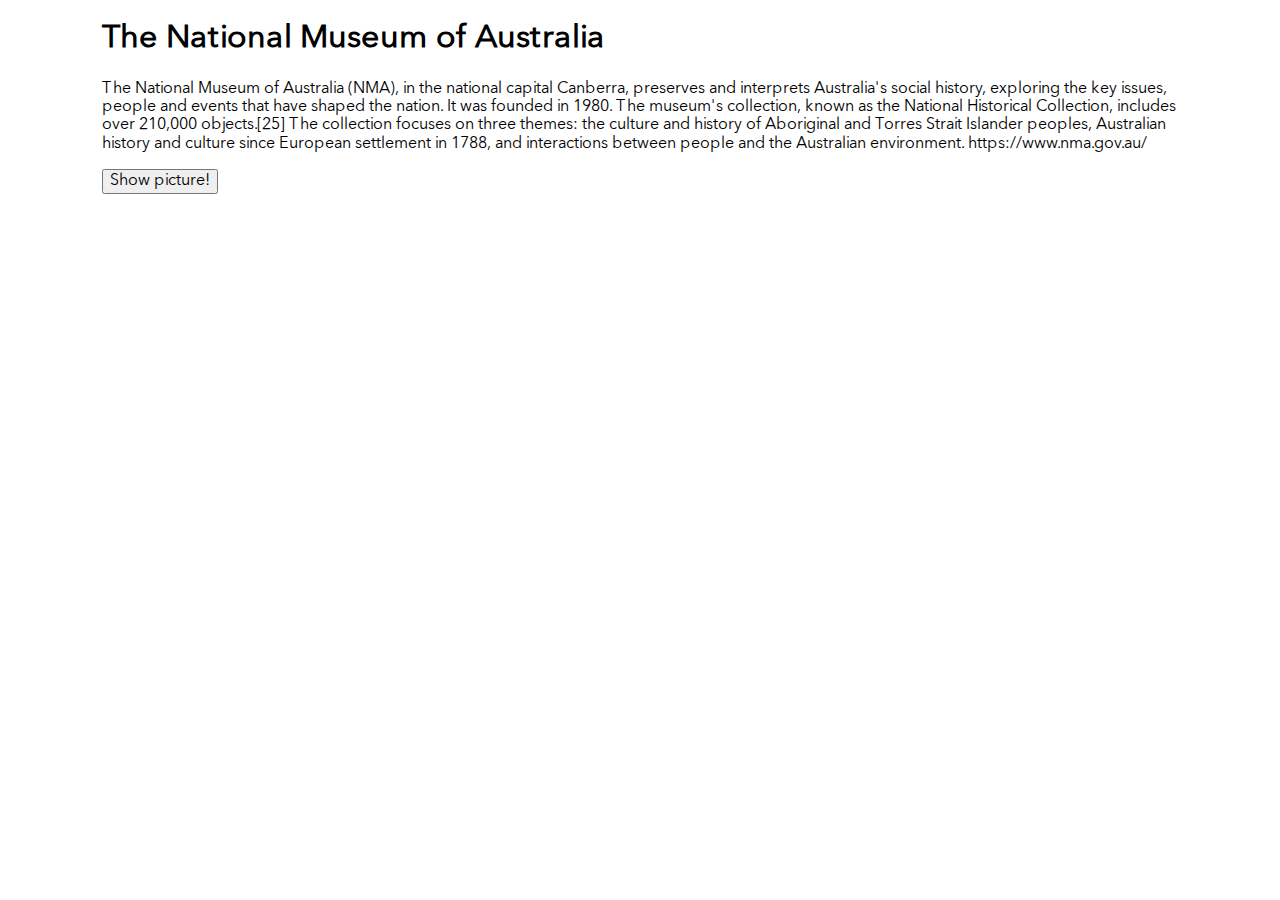
==== index_a.html @ 25d8ea42 "add info about museums" ====
<!DOCTYPE html>
<html lang="en">
<head>
  <meta charset="UTF-8">
  <meta name="viewport" content="width=device-width, initial-scale=1.0">
  <title>The National Museum of Australia</title>
  <link rel="stylesheet" href="./styles/normalize.css" />
  <link rel="stylesheet" href="./styles/index.css" />
</head>
<body>
  <div class="container">
    <h1 class="header">The National Museum of Australia</h1>
    <p>The National Museum of Australia (NMA), in the national capital Canberra, preserves and interprets Australia's social history, exploring the key issues, people and events that have shaped the nation. It was founded in 1980.
      The museum's collection, known as the National Historical Collection, includes over 210,000 objects.[25] The collection focuses on three themes: the culture and history of Aboriginal and Torres Strait Islander peoples, Australian history and culture since European settlement in 1788, and interactions between people and the Australian environment.
      https://www.nma.gov.au/</p>
    <button class="btn">Show picture!</button>
    <div id="artwork"></div>
  </div>
  <script src="./script_a.js"></script>
</body>
</html>
---- styles/index.css ----
@charset "UTF-8";
.gallery__menu > label, .gallery__block-title {
  font-weight: 500;
  font-size: 1.25625rem;
  line-height: 27.46px;
  text-align: center;
}

@font-face {
  font-family: "Avenir-Regular";
  src: url("../fonts/Avenir-Regular.woff2") format("woff2");
  font-weight: normal;
  font-style: normal;
  font-display: swap;
}
@font-face {
  font-family: "Avenir-Bold";
  src: url("../fonts/Avenir-Bold.woff2") format("woff2");
  font-weight: bold;
  font-style: normal;
  font-display: swap;
}
* {
  font-family: "Avenir-Regular";
}

h2 {
  text-align: center;
}

.container {
  max-width: 1920px;
  margin: 0 auto;
  padding-left: 8%;
  padding-right: 8%;
}

/* Стили для header */
.header {
  grid-column: 1fr, 1fr;
  grid-row: 1fr, 1fr;
}

.menu {
  display: grid;
  grid-area: "menu";
  grid-template-columns: repeat(6, auto);
  width: 53em;
  gap: 10px;
  height: 1.1em;
  list-style: none;
  padding-bottom: 60px;
}

.buttons {
  display: flex;
  position: absolute;
  gap: 10px;
  top: 0px;
  right: 70px;
  list-style: none;
}

.log_in {
  width: 65px;
  height: 35px;
  color: rgb(8, 8, 8);
  border: 0.7px solid rgb(230, 230, 230);
  background-color: rgb(255, 255, 255);
}

.getStarted {
  width: 130px;
  height: 35px;
  background-color: rgb(234, 116, 98);
  color: rgb(255, 255, 255);
  border: 1px solid rgb(255, 255, 255);
}

a {
  text-decoration: none;
  color: rgb(92, 92, 92);
  font-weight: bold;
}

h2 {
  font-size: 40px;
  font-weight: bold;
  padding-bottom: 60px;
  gap: 10px;
  color: rgb(0, 0, 0);
}

/* Конец  header */
/********************************** GALLERY ***********************************/
.gallery__container {
  display: flex;
  flex-flow: row nowrap;
  justify-content: space-between;
  align-items: center;
}
.gallery__menu {
  display: flex;
  flex-wrap: nowrap;
  gap: 1rem;
  padding-left: 2.9375rem;
  border-bottom: 1.12px solid #e5e5e5;
}
.gallery__menu > input[type=radio] {
  display: none;
}
.gallery__menu > input[type=radio]:checked + label {
  cursor: default;
  font-weight: bold;
  color: #e36f2d;
  border-bottom-color: #000000;
}
.gallery__menu > label {
  letter-spacing: 0.04em;
  padding-top: 0.5rem;
  padding-bottom: 0.5rem;
  cursor: pointer;
  transition: color 0.15s ease-in-out, border-color 0.15s ease-in-out;
  color: #000000;
  background: 0 0;
  border-bottom: 0.125rem solid transparent;
}
.gallery__menu > label:hover {
  border-bottom-color: #000000;
}
.gallery__block {
  margin: 0 0 0 10.4375rem;
  width: 22.25rem;
  overflow: hidden;
}
.gallery__block-title {
  color: #e36f2d;
  vertical-align: middle;
}
.gallery__block-title:before {
  content: "";
  display: inline-block;
  vertical-align: middle;
  width: 75%;
  height: 1.5px;
  background-color: #e36f2d;
  position: relative;
}
.gallery__block-title:before {
  margin-left: -100%;
  left: -16.75px;
}
.gallery__block-text {
  font-family: "Avenir-Bold";
  color: #000000;
  font-size: 2rem;
  font-weight: 800;
  line-height: 3.43rem;
  margin: 1.033rem 0 0 0;
}

.museum__container {
  margin-top: 3.75rem;
}
.museum__container-all {
  display: flex;
  flex-wrap: wrap;
  justify-content: center;
  width: 100%;
  margin: 0px auto;
  align-items: center;
}
.museum__container_picture {
  display: flex;
  flex-direction: column;
  justify-content: center;
  align-items: center;
  text-align: center;
}
.museum__container_picture > img {
  justify-content: center;
  margin: 0 0 20px 0;
  width: 60%;
}
.museum__container_picture > label {
  font-size: 20px;
}
.museum__title {
  text-align: center;
  font-size: 1.5rem;
}
.museum__search-result {
  margin: 50px 0 0 0;
  display: flex;
  flex-flow: row nowrap;
  justify-content: center;
  gap: 1rem;
}

#museum__search_input-button {
  display: flex;
  flex-direction: row;
  gap: 5px;
}
#museum__search-input {
  width: 200px;
  height: 40px;
  border: 1px solid #000000;
  padding: 0 10px 0 10px;
  border-radius: 15px;
}
#museum__search-button {
  background-image: url("../images/search.svg");
  background-color: #f9f9f9;
  background-position: center;
  background-size: contain;
  background-repeat: no-repeat;
  border: 1px solid;
  width: 50px;
  height: 41px;
  border-radius: 20px;
}
#museum__search-button:hover {
  border: 2px solid;
  background-color: #f9f9f9;
  background-image: url("../images/search_hover.svg");
}

.museums__list {
  display: grid;
  grid-template-columns: repeat(3,1fr);
  grid-template-rows: repeat(2,1fr);
  gap: 10px;
}

.museums__link-1 {
  grid-area: 1/1/3/2;
}

.museums__link-2 {
  grid-area: 1/2/2/3;
}

.museums__link-3 {
  grid-area: 2/2/3/3;
}

.museums__link-4 {
  grid-area: 1/3/3/4;
}

/********************************** GALLERY ***********************************/
.testimonial__container {
  display: flex;
}

.testimonial__card {
  display: grid;
  width: 35%;
  margin: 1%;
}

.stars {
  display: flex;
  justify-content: space-between;
  padding-right: 7%;
}

.stars img {
  width: 35px;
}/*# sourceMappingURL=index.css.map */
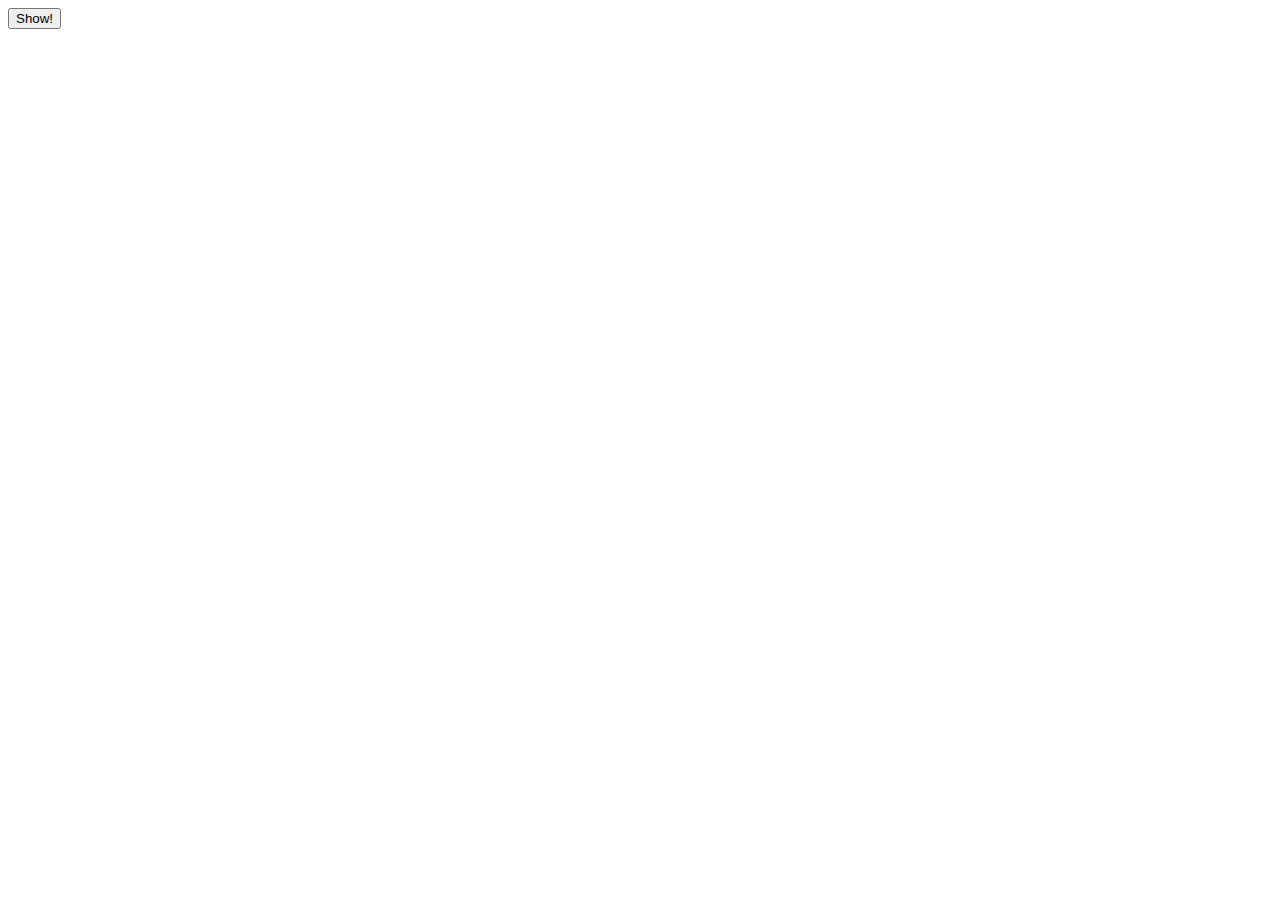
==== commit 5737e6f0: "done tab menu for all museums" ====
--- a/index_a.html
+++ b/index_a.html
@@ -3,19 +3,14 @@
 <head>
   <meta charset="UTF-8">
   <meta name="viewport" content="width=device-width, initial-scale=1.0">
-  <title>The National Museum of Australia</title>
-  <link rel="stylesheet" href="./styles/normalize.css" />
-  <link rel="stylesheet" href="./styles/index.css" />
+  <title>Random Artwork from Rijksmuseum</title>
 </head>
 <body>
-  <div class="container">
-    <h1 class="header">The National Museum of Australia</h1>
-    <p>The National Museum of Australia (NMA), in the national capital Canberra, preserves and interprets Australia's social history, exploring the key issues, people and events that have shaped the nation. It was founded in 1980.
-      The museum's collection, known as the National Historical Collection, includes over 210,000 objects.[25] The collection focuses on three themes: the culture and history of Aboriginal and Torres Strait Islander peoples, Australian history and culture since European settlement in 1788, and interactions between people and the Australian environment.
-      https://www.nma.gov.au/</p>
-    <button class="btn">Show picture!</button>
-    <div id="artwork"></div>
+
+  <button class="btn">Show!</button>
+  <div id="artwork">
   </div>
+
   <script src="./script_a.js"></script>
 </body>
 </html>
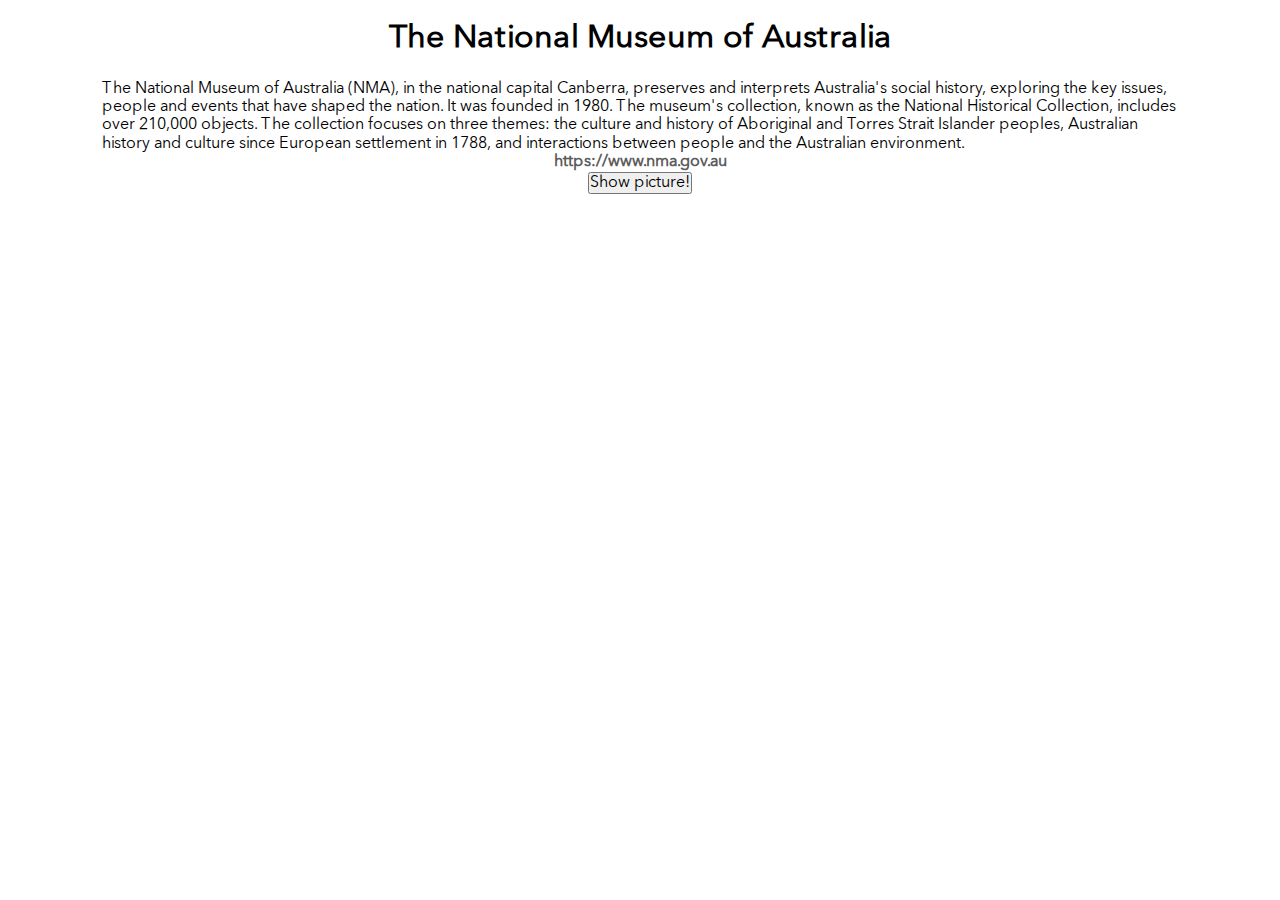
==== commit 0cdb3936: "add css for museums section" ====
--- a/index_a.html
+++ b/index_a.html
@@ -3,14 +3,21 @@
 <head>
   <meta charset="UTF-8">
   <meta name="viewport" content="width=device-width, initial-scale=1.0">
-  <title>Random Artwork from Rijksmuseum</title>
+  <title>The National Museum of Australia</title>
+  <link rel="stylesheet" href="./styles/normalize.css" />
+  <link rel="stylesheet" href="./styles/index.css" />
 </head>
 <body>
+  <div class="container info">
+    <h1 class="header info__header">The National Museum of Australia</h1>
+    <p class="">The National Museum of Australia (NMA), in the national capital Canberra, preserves and interprets Australia's social history, exploring the key issues, people and events that have shaped the nation. It was founded in 1980.
+      The museum's collection, known as the National Historical Collection, includes over 210,000 objects. The collection focuses on three themes: the culture and history of Aboriginal and Torres Strait Islander peoples, Australian history and culture since European settlement in 1788, and interactions between people and the Australian environment.
+     </p>
+     <a href=" https://www.nma.gov.au/" target="_blank" class="info__link"> https://www.nma.gov.au</a>
 
-  <button class="btn">Show!</button>
-  <div id="artwork">
+    <button class="btn info__btn">Show picture!</button>
+    <div id="artwork"></div>
   </div>
-
   <script src="./script_a.js"></script>
 </body>
 </html>
--- a/styles/index.css
+++ b/styles/index.css
@@ -0,0 +1,426 @@
+@charset "UTF-8";
+.gallery__menu > label, .gallery__block-title {
+  font-weight: 500;
+  font-size: 1.25625rem;
+  line-height: 27.46px;
+  text-align: center;
+}
+
+@font-face {
+  font-family: "Avenir-Regular";
+  src: url("../fonts/Avenir-Regular.woff2") format("woff2");
+  font-weight: normal;
+  font-style: normal;
+  font-display: swap;
+}
+@font-face {
+  font-family: "Avenir-Bold";
+  src: url("../fonts/Avenir-Bold.woff2") format("woff2");
+  font-weight: bold;
+  font-style: normal;
+  font-display: swap;
+}
+
+* {
+  font-family: "Avenir-Regular";
+  padding: 0;
+  margin: 0;
+}
+
+h2 {
+  text-align: center;
+}
+
+.container {
+  max-width: 1920px;
+  margin: 0 auto;
+  padding-left: 8%;
+  padding-right: 8%;
+}
+
+/* Стили для header */
+.header {
+  grid-column: 1fr, 1fr;
+  grid-row: 1fr, 1fr;
+}
+
+.menu {
+  display: grid;
+  grid-area: "menu";
+  grid-template-columns: repeat(6, auto);
+  width: 53em;
+  gap: 10px;
+  height: 1.1em;
+  list-style: none;
+  padding-bottom: 60px;
+}
+
+.buttons {
+  display: flex;
+  position: absolute;
+  gap: 10px;
+  top: 0px;
+  right: 70px;
+  list-style: none;
+}
+
+.log_in {
+  width: 65px;
+  height: 35px;
+  color: rgb(8, 8, 8);
+  border: 0.7px solid rgb(230, 230, 230);
+  background-color: rgb(255, 255, 255);
+}
+
+.getStarted {
+  width: 130px;
+  height: 35px;
+  background-color: rgb(234, 116, 98);
+  color: rgb(255, 255, 255);
+  border: 1px solid rgb(255, 255, 255);
+}
+
+a {
+  text-decoration: none;
+  color: rgb(92, 92, 92);
+  font-weight: bold;
+}
+
+h2 {
+  font-size: 40px;
+  font-weight: bold;
+  padding-bottom: 60px;
+  gap: 10px;
+  color: rgb(0, 0, 0);
+}
+
+/* Конец  header */
+/********************************** GALLERY ***********************************/
+.gallery__container {
+  display: flex;
+  flex-flow: row nowrap;
+  justify-content: space-between;
+  align-items: center;
+}
+.gallery__menu {
+  display: flex;
+  flex-wrap: nowrap;
+  gap: 1rem;
+  padding-left: 2.9375rem;
+  border-bottom: 1.12px solid #e5e5e5;
+}
+.gallery__menu > input[type=radio] {
+  display: none;
+}
+.gallery__menu > input[type=radio]:checked + label {
+  cursor: default;
+  font-weight: bold;
+  color: #e36f2d;
+  border-bottom-color: #000000;
+}
+.gallery__menu > label {
+  letter-spacing: 0.04em;
+  padding-top: 0.5rem;
+  padding-bottom: 0.5rem;
+  cursor: pointer;
+  transition: color 0.15s ease-in-out, border-color 0.15s ease-in-out;
+  color: #000000;
+  background: 0 0;
+  border-bottom: 0.125rem solid transparent;
+}
+.gallery__menu > label:hover {
+  border-bottom-color: #000000;
+}
+.gallery__block {
+  margin: 0 0 0 10.4375rem;
+  width: 22.25rem;
+  overflow: hidden;
+}
+.gallery__block-title {
+  color: #e36f2d;
+  vertical-align: middle;
+}
+.gallery__block-title:before {
+  content: "";
+  display: inline-block;
+  vertical-align: middle;
+  width: 75%;
+  height: 1.5px;
+  background-color: #e36f2d;
+  position: relative;
+}
+.gallery__block-title:before {
+  margin-left: -100%;
+  left: -16.75px;
+}
+.gallery__block-text {
+  font-family: "Avenir-Bold";
+  color: #000000;
+  font-size: 2rem;
+  font-weight: 800;
+  line-height: 3.43rem;
+  margin: 1.033rem 0 0 0;
+}
+
+.museum__container {
+  margin-top: 3.75rem;
+}
+.museum__container-all {
+  display: flex;
+  flex-wrap: wrap;
+  justify-content: center;
+  width: 100%;
+  margin: 0px auto;
+  align-items: center;
+}
+.museum__container_picture {
+  display: flex;
+  flex-direction: column;
+  justify-content: center;
+  align-items: center;
+  text-align: center;
+}
+.museum__container_picture > img {
+  justify-content: center;
+  margin: 0 0 20px 0;
+  width: 60%;
+}
+.museum__container_picture > label {
+  font-size: 20px;
+}
+.museum__title {
+  text-align: center;
+  font-size: 1.5rem;
+}
+.museum__search-result {
+  margin: 50px 0 0 0;
+  display: flex;
+  flex-flow: row nowrap;
+  justify-content: center;
+  gap: 1rem;
+}
+
+#museum__search_input-button {
+  display: flex;
+  flex-direction: row;
+  gap: 5px;
+}
+#museum__search-input {
+  width: 200px;
+  height: 40px;
+  border: 1px solid #000000;
+  padding: 0 10px 0 10px;
+  border-radius: 15px;
+}
+#museum__search-button {
+  background-image: url("../images/search.svg");
+  background-color: #f9f9f9;
+  background-position: center;
+  background-size: contain;
+  background-repeat: no-repeat;
+  border: 1px solid;
+  width: 50px;
+  height: 41px;
+  border-radius: 20px;
+}
+#museum__search-button:hover {
+  border: 2px solid;
+  background-color: #f9f9f9;
+  background-image: url("../images/search_hover.svg");
+}
+
+.museums {
+  padding-bottom: 20px;
+}
+
+.museums__list {
+  display: grid;
+  grid-template-columns: repeat(3,1fr);
+  grid-template-rows: repeat(2,1fr);
+  gap: 10px;
+}
+
+.museums__link-1 {
+  grid-area: 1/1/3/2;
+}
+
+.museums__link-2 {
+  grid-area: 1/2/2/3;
+}
+
+.museums__link-3 {
+  grid-area: 2/2/3/3;
+}
+
+.museums__link-4 {
+  grid-area: 1/3/3/4;
+}
+
+.museum__name {
+  font-size: 15px;
+}
+
+.museum__name:hover {
+  color: #f09c76;
+}
+
+/********************************** GALLERY ***********************************/
+.testimonial__container {
+  display: flex;
+}
+
+.testimonial__card {
+  display: grid;
+  width: 35%;
+  margin: 1%;
+}
+
+.stars {
+  display: flex;
+  justify-content: space-between;
+  padding-right: 7%;
+}
+
+.stars img {
+  width: 35px;
+}/*# sourceMappingURL=index.css.map */
+
+/* Start css for block footer */
+.footer_conteiner_main {
+  margin-top: 5%;
+  display: grid;
+  grid-template-rows:  1fr 1fr 10%;;
+  grid-template-columns: 1fr 1fr;
+}
+
+.footer_qoute {
+  margin-top: 2%;
+  display: grid;
+  grid-column: 1/3;
+  grid-row: 1/2;
+  justify-content: center;
+  align-content: center;
+  position: relative;
+  margin-bottom: 5%;
+}
+
+#footer_btn {
+  position: absolute;
+  width: 15vw;
+  top: 3%;
+  justify-self: center;
+  background: rgb(227,111,45);;
+  text-align: center;
+  text-decoration: none;
+  color: #fff;
+  text-transform: uppercase;
+  letter-spacing: 2px;
+}
+
+#footer_btn:before {
+  position: absolute;
+  content: "";
+  transition: all .25s;
+  border-bottom: 2px solid rgb(227,111,45);;
+  border-left: 2px solid rgb(227,111,45);;
+  width: 10%;
+  height: 33%;
+  left: -10px;
+  bottom: -10px;
+}
+
+#footer_btn:after {
+  position: absolute;
+  content: "";
+  transition: all .25s;
+  border-top: 2px solid black;
+  border-right: 2px solid black;
+  width: 10%;
+  height: 33%;
+  top: -10px;
+  right: -10px;
+}
+
+#footer_btn:hover:before {
+  width: 105%;
+  height: 145%;
+}
+
+#footer_btn:hover:after {
+  width: 105%;
+  height: 145%;
+}
+
+#qoutwOne {
+  text-align: center;
+}
+
+#qouteTwo {
+    text-align: right;
+}
+
+.footer_instagram_links {
+  grid-column: 1/2;
+  grid-row: 2/3;
+  justify-content: center;
+  flex-direction: column;
+  display: grid;
+}
+
+.instagram_link {
+  text-align: center;
+  margin-bottom: 10px;
+  align-self: center;
+  display: flex;
+  background-image: linear-gradient(to right, #feffff, #E36F2D);
+  background-repeat: no-repeat;
+  background-size: 0 100%;
+  text-decoration: none;
+  transition: 0.5s;
+}
+
+.instagram_link:hover {
+  background-size: 100% 100%;
+  border-radius: 3px;
+}
+
+.instagram-link:hover {
+  box-shadow: 0px -25px 30px -16px rgba(227, 111, 45, 1) inset;
+  width: auto;
+  border-radius: 5px;
+  justify-self: center;
+}
+
+.footer_span_links {
+  margin-left: 2%;
+  text-align: center;
+  padding-top: 2%;
+  font-family: "Avenir-Regular";
+  color: #000000;
+}
+
+.instagram_icon {
+  width: 10%;
+  height: auto;
+}
+
+.footer_map {
+  grid-column: 2/3;
+  grid-row: 2/3;
+  align-self: center;
+}
+
+.footer_copyright {
+  grid-column: 1/3;
+  grid-row: 3/4;
+  margin-top: 2%;
+  text-align: center;
+  font-family: "Avenir-Bold";
+}
+/* finish css for block footer */
+
+.info {
+  display: flex;
+  flex-direction: column;
+  align-items: center;
+}
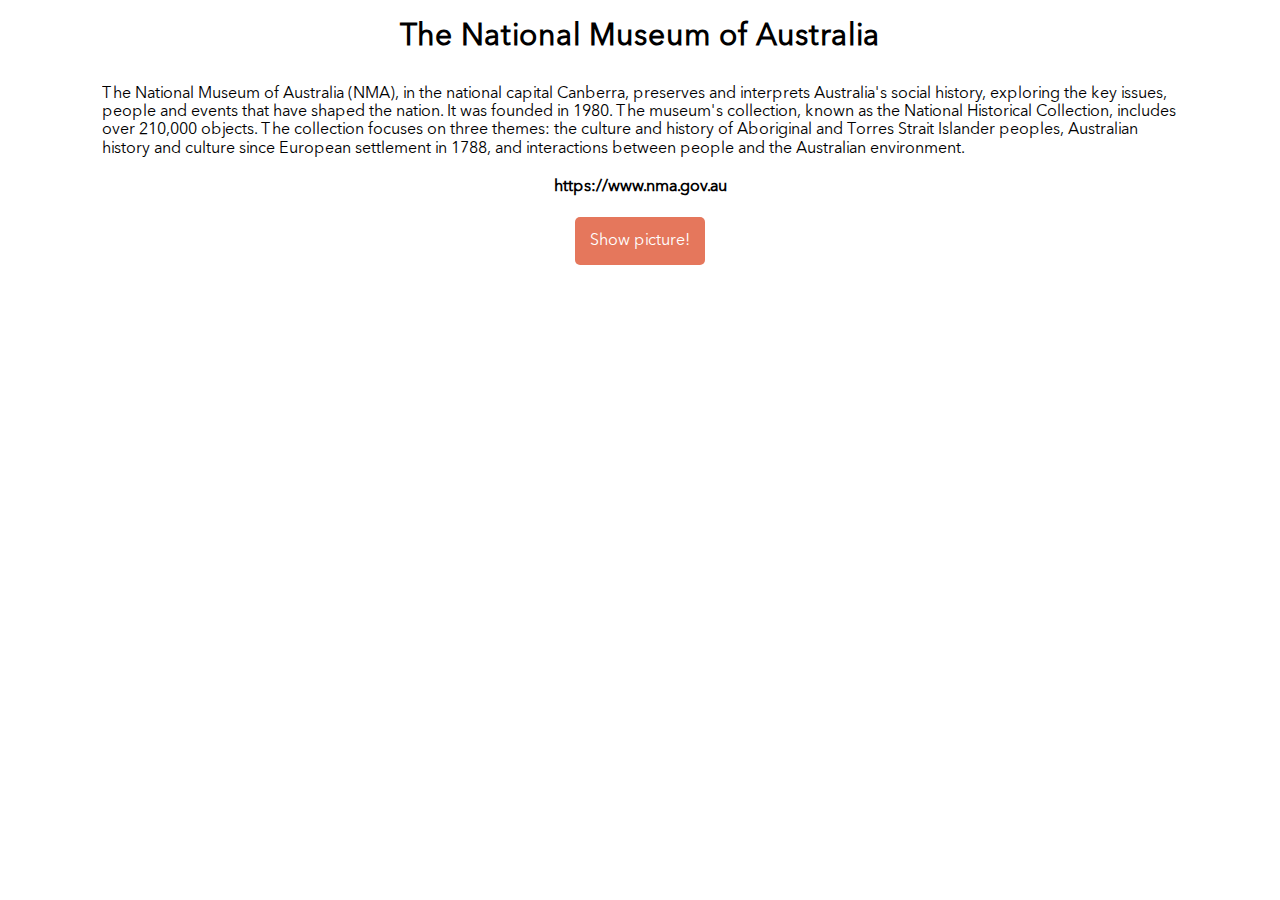
==== commit 6a7c7f60: "fix bugs css in museums section" ====
--- a/index_a.html
+++ b/index_a.html
@@ -10,7 +10,7 @@
 <body>
   <div class="container info">
     <h1 class="header info__header">The National Museum of Australia</h1>
-    <p class="">The National Museum of Australia (NMA), in the national capital Canberra, preserves and interprets Australia's social history, exploring the key issues, people and events that have shaped the nation. It was founded in 1980.
+    <p class="info__text">The National Museum of Australia (NMA), in the national capital Canberra, preserves and interprets Australia's social history, exploring the key issues, people and events that have shaped the nation. It was founded in 1980.
       The museum's collection, known as the National Historical Collection, includes over 210,000 objects. The collection focuses on three themes: the culture and history of Aboriginal and Torres Strait Islander peoples, Australian history and culture since European settlement in 1788, and interactions between people and the Australian environment.
      </p>
      <a href=" https://www.nma.gov.au/" target="_blank" class="info__link"> https://www.nma.gov.au</a>
--- a/styles/index.css
+++ b/styles/index.css
@@ -20,7 +20,6 @@
   font-style: normal;
   font-display: swap;
 }
-
 * {
   font-family: "Avenir-Regular";
   padding: 0;
@@ -235,8 +234,8 @@
 
 .museums__list {
   display: grid;
-  grid-template-columns: repeat(3,1fr);
-  grid-template-rows: repeat(2,1fr);
+  grid-template-columns: repeat(3, 1fr);
+  grid-template-rows: repeat(2, 1fr);
   gap: 10px;
 }
 
@@ -283,144 +282,46 @@
 
 .stars img {
   width: 35px;
-}/*# sourceMappingURL=index.css.map */
-
-/* Start css for block footer */
-.footer_conteiner_main {
-  margin-top: 5%;
-  display: grid;
-  grid-template-rows:  1fr 1fr 10%;;
-  grid-template-columns: 1fr 1fr;
-}
-
-.footer_qoute {
-  margin-top: 2%;
-  display: grid;
-  grid-column: 1/3;
-  grid-row: 1/2;
-  justify-content: center;
-  align-content: center;
-  position: relative;
-  margin-bottom: 5%;
-}
-
-#footer_btn {
-  position: absolute;
-  width: 15vw;
-  top: 3%;
-  justify-self: center;
-  background: rgb(227,111,45);;
-  text-align: center;
-  text-decoration: none;
-  color: #fff;
-  text-transform: uppercase;
-  letter-spacing: 2px;
-}
-
-#footer_btn:before {
-  position: absolute;
-  content: "";
-  transition: all .25s;
-  border-bottom: 2px solid rgb(227,111,45);;
-  border-left: 2px solid rgb(227,111,45);;
-  width: 10%;
-  height: 33%;
-  left: -10px;
-  bottom: -10px;
-}
-
-#footer_btn:after {
-  position: absolute;
-  content: "";
-  transition: all .25s;
-  border-top: 2px solid black;
-  border-right: 2px solid black;
-  width: 10%;
-  height: 33%;
-  top: -10px;
-  right: -10px;
-}
-
-#footer_btn:hover:before {
-  width: 105%;
-  height: 145%;
-}
-
-#footer_btn:hover:after {
-  width: 105%;
-  height: 145%;
-}
-
-#qoutwOne {
-  text-align: center;
-}
-
-#qouteTwo {
-    text-align: right;
-}
-
-.footer_instagram_links {
-  grid-column: 1/2;
-  grid-row: 2/3;
-  justify-content: center;
-  flex-direction: column;
-  display: grid;
-}
-
-.instagram_link {
-  text-align: center;
-  margin-bottom: 10px;
-  align-self: center;
-  display: flex;
-  background-image: linear-gradient(to right, #feffff, #E36F2D);
-  background-repeat: no-repeat;
-  background-size: 0 100%;
-  text-decoration: none;
-  transition: 0.5s;
-}
-
-.instagram_link:hover {
-  background-size: 100% 100%;
-  border-radius: 3px;
-}
-
-.instagram-link:hover {
-  box-shadow: 0px -25px 30px -16px rgba(227, 111, 45, 1) inset;
-  width: auto;
-  border-radius: 5px;
-  justify-self: center;
-}
-
-.footer_span_links {
-  margin-left: 2%;
-  text-align: center;
-  padding-top: 2%;
-  font-family: "Avenir-Regular";
-  color: #000000;
-}
-
-.instagram_icon {
-  width: 10%;
-  height: auto;
-}
-
-.footer_map {
-  grid-column: 2/3;
-  grid-row: 2/3;
-  align-self: center;
-}
-
-.footer_copyright {
-  grid-column: 1/3;
-  grid-row: 3/4;
-  margin-top: 2%;
-  text-align: center;
-  font-family: "Avenir-Bold";
-}
-/* finish css for block footer */
+}
 
 .info {
   display: flex;
   flex-direction: column;
   align-items: center;
-}
+  color: #000000;
+}
+
+.info__header, .artwork {
+  font-size: 30px;
+  padding-bottom: 10px;
+}
+
+.info__text {
+  padding-bottom: 20px;
+}
+
+.info__link {
+  color: #000000;
+  padding-bottom: 20px;
+}
+
+.info__link:hover {
+  color: #f09c76;
+}
+
+.info__btn {
+  padding: 15px;
+  border-radius: 5px;
+  border: none;
+  color: #fff;
+  background-color: #e5775c;
+  border-radius: none;
+}
+
+.info__btn:hover {
+  background-color: #f09c76;
+}
+
+#artwork {
+  padding-top: 20px;
+}/*# sourceMappingURL=index.css.map */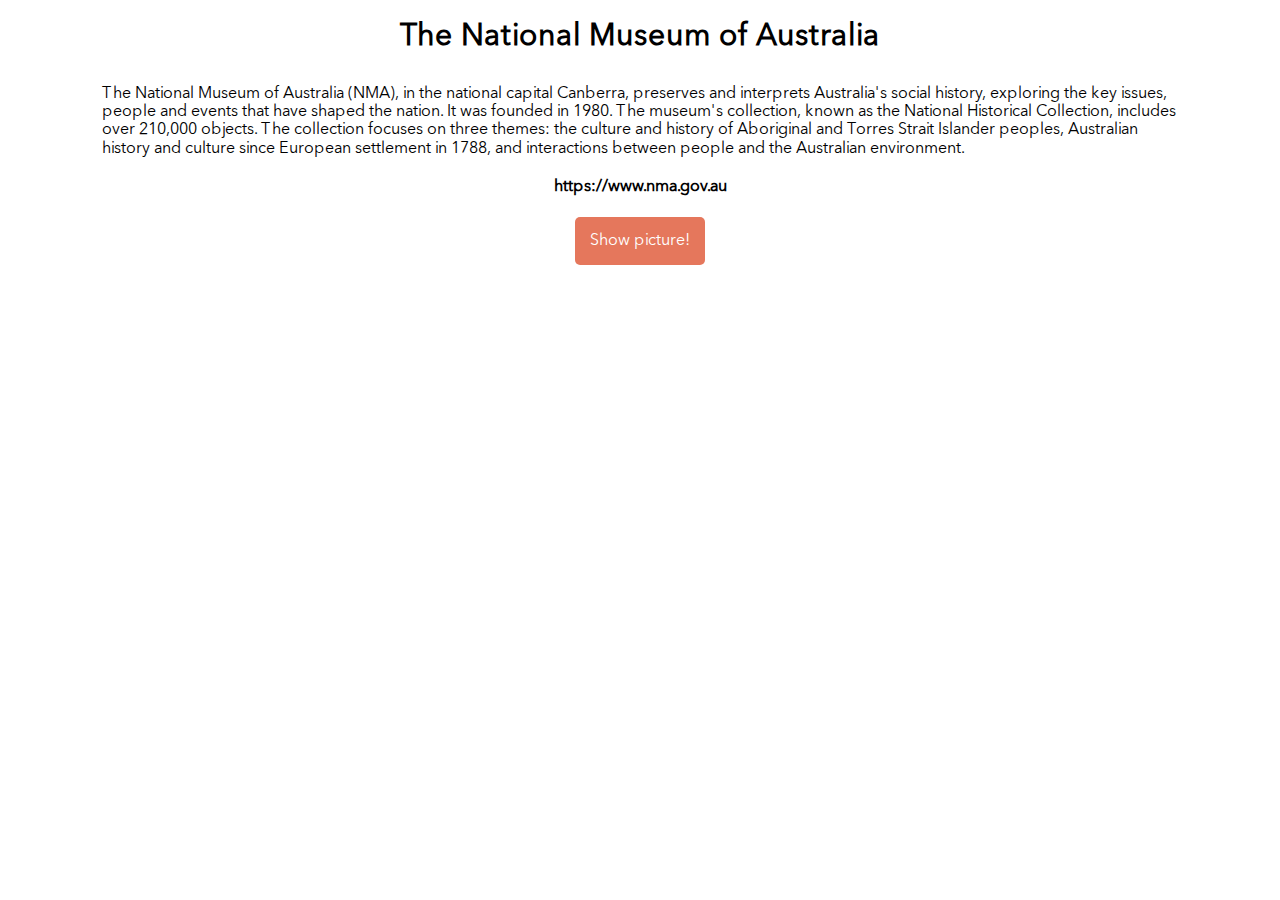
==== commit dc07fb66: "move js scripts" ====
--- a/index_a.html
+++ b/index_a.html
@@ -1,5 +1,6 @@
 <!DOCTYPE html>
 <html lang="en">
+
 <head>
   <meta charset="UTF-8">
   <meta name="viewport" content="width=device-width, initial-scale=1.0">
@@ -7,17 +8,24 @@
   <link rel="stylesheet" href="./styles/normalize.css" />
   <link rel="stylesheet" href="./styles/index.css" />
 </head>
+
 <body>
   <div class="container info">
     <h1 class="header info__header">The National Museum of Australia</h1>
-    <p class="info__text">The National Museum of Australia (NMA), in the national capital Canberra, preserves and interprets Australia's social history, exploring the key issues, people and events that have shaped the nation. It was founded in 1980.
-      The museum's collection, known as the National Historical Collection, includes over 210,000 objects. The collection focuses on three themes: the culture and history of Aboriginal and Torres Strait Islander peoples, Australian history and culture since European settlement in 1788, and interactions between people and the Australian environment.
-     </p>
-     <a href=" https://www.nma.gov.au/" target="_blank" class="info__link"> https://www.nma.gov.au</a>
+    <p class="info__text">The National Museum of Australia (NMA), in the national capital Canberra, preserves and
+      interprets Australia's social history, exploring the key issues, people and events that have shaped the nation. It
+      was founded in 1980.
+      The museum's collection, known as the National Historical Collection, includes over 210,000 objects. The
+      collection focuses on three themes: the culture and history of Aboriginal and Torres Strait Islander peoples,
+      Australian history and culture since European settlement in 1788, and interactions between people and
+      the Australian environment.
+    </p>
+    <a href=" https://www.nma.gov.au/" target="_blank" class="info__link"> https://www.nma.gov.au</a>
 
     <button class="btn info__btn">Show picture!</button>
     <div id="artwork"></div>
   </div>
-  <script src="./script_a.js"></script>
+  <script src="./scripts/script_a.js"></script>
 </body>
-</html>
+
+</html>--- a/styles/index.css
+++ b/styles/index.css
@@ -284,6 +284,137 @@
   width: 35px;
 }
 
+.footer_conteiner_main {
+  margin-top: 5%;
+  display: grid;
+  grid-template-rows: 1fr 1fr 10%;
+  grid-template-columns: 1fr 1fr;
+}
+
+.footer_qoute {
+  margin-top: 2%;
+  display: grid;
+  grid-column: 1/3;
+  grid-row: 1/2;
+  justify-content: center;
+  align-content: center;
+  position: relative;
+  margin-bottom: 5%;
+}
+
+#footer_btn {
+  position: absolute;
+  width: 15vw;
+  top: 3%;
+  justify-self: center;
+  background: rgb(227, 111, 45);
+  text-align: center;
+  text-decoration: none;
+  color: #fff;
+  text-transform: uppercase;
+  letter-spacing: 2px;
+}
+
+#footer_btn:before {
+  position: absolute;
+  content: "";
+  transition: all 0.25s;
+  border-bottom: 2px solid rgb(227, 111, 45);
+  border-left: 2px solid rgb(227, 111, 45);
+  width: 10%;
+  height: 33%;
+  left: -10px;
+  bottom: -10px;
+}
+
+#footer_btn:after {
+  position: absolute;
+  content: "";
+  transition: all 0.25s;
+  border-top: 2px solid black;
+  border-right: 2px solid black;
+  width: 10%;
+  height: 33%;
+  top: -10px;
+  right: -10px;
+}
+
+#footer_btn:hover:before {
+  width: 105%;
+  height: 145%;
+}
+
+#footer_btn:hover:after {
+  width: 105%;
+  height: 145%;
+}
+
+#qoutwOne {
+  text-align: center;
+}
+
+#qouteTwo {
+  text-align: right;
+}
+
+.footer_instagram_links {
+  grid-column: 1/2;
+  grid-row: 2/3;
+  justify-content: center;
+  flex-direction: column;
+  display: grid;
+}
+
+.instagram_link {
+  text-align: center;
+  margin-bottom: 10px;
+  align-self: center;
+  display: flex;
+  background-image: linear-gradient(to right, #feffff, #E36F2D);
+  background-repeat: no-repeat;
+  background-size: 0 100%;
+  text-decoration: none;
+  transition: 0.5s;
+}
+
+.instagram_link:hover {
+  background-size: 100% 100%;
+  border-radius: 3px;
+}
+
+.instagram-link:hover {
+  box-shadow: 0px -25px 30px -16px rgb(227, 111, 45) inset;
+  width: auto;
+  border-radius: 5px;
+  justify-self: center;
+}
+
+.footer_span_links {
+  margin-left: 2%;
+  text-align: center;
+  padding-top: 2%;
+  font-family: "Avenir-Regular";
+}
+
+.instagram_icon {
+  width: 10%;
+  height: auto;
+}
+
+.footer_map {
+  grid-column: 2/3;
+  grid-row: 2/3;
+  align-self: center;
+}
+
+.footer_copyright {
+  grid-column: 1/3;
+  grid-row: 3/4;
+  margin-top: 2%;
+  text-align: center;
+  font-family: "Avenir-Bold";
+}
+
 .info {
   display: flex;
   flex-direction: column;
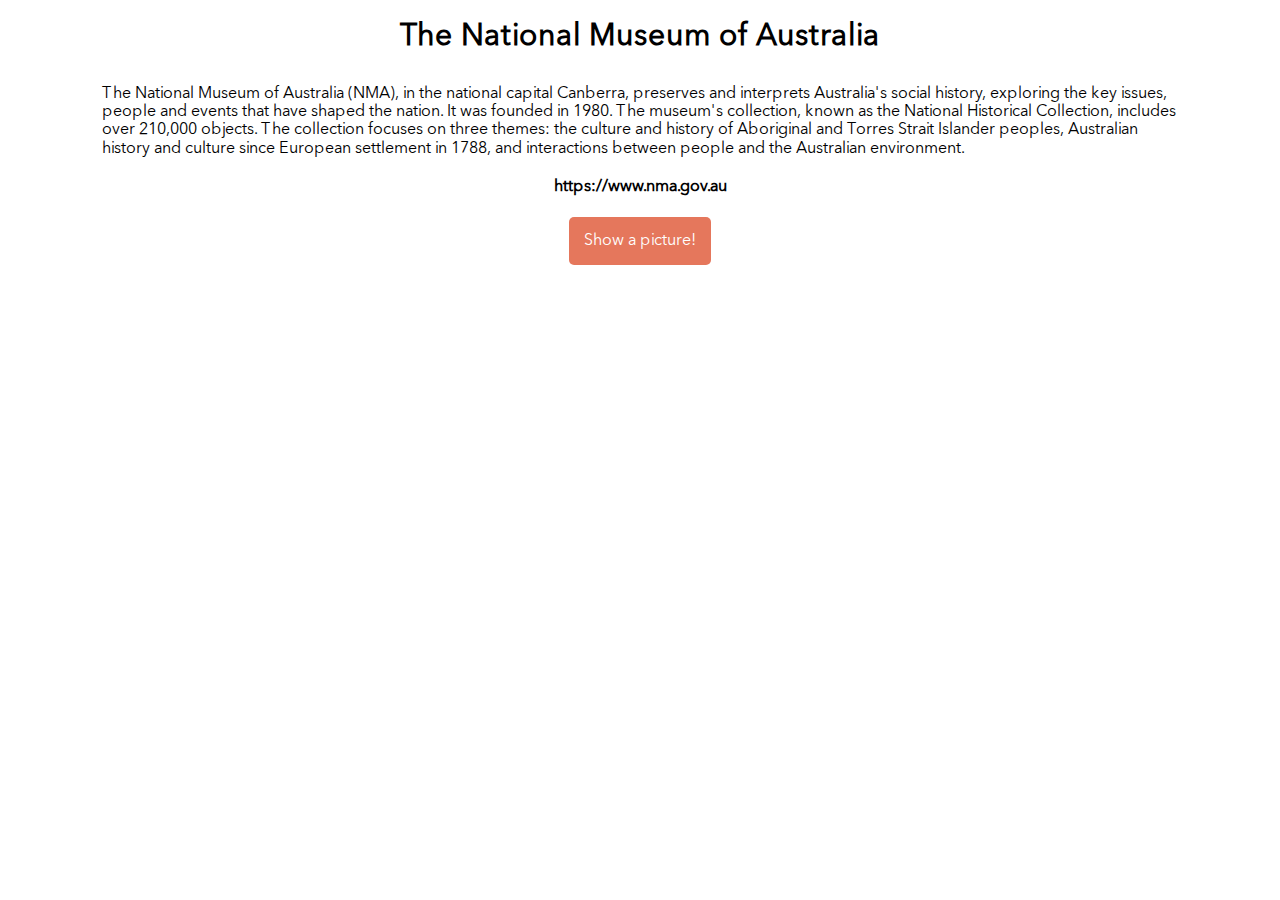
==== commit bfd08116: "fix names" ====
--- a/index_a.html
+++ b/index_a.html
@@ -22,10 +22,10 @@
     </p>
     <a href=" https://www.nma.gov.au/" target="_blank" class="info__link"> https://www.nma.gov.au</a>
 
-    <button class="btn info__btn">Show picture!</button>
+    <button class="btn info__btn">Show a picture!</button>
     <div id="artwork"></div>
   </div>
   <script src="./scripts/script_a.js"></script>
 </body>
 
-</html>+</html>
--- a/styles/index.css
+++ b/styles/index.css
@@ -37,6 +37,25 @@
   padding-right: 8%;
 }
 
+.testimonial__container {
+  display: flex;
+}
+
+.testimonial__card {
+  display: grid;
+  width: 35%;
+  margin: 1%;
+}
+
+.stars {
+  display: flex;
+  justify-content: space-between;
+  padding-right: 7%;
+}
+
+.stars img {
+  width: 35px;
+}
 /* Стили для header */
 .header {
   grid-column: 1fr, 1fr;
@@ -52,31 +71,44 @@
   height: 1.1em;
   list-style: none;
   padding-bottom: 60px;
-}
-
-.buttons {
-  display: flex;
-  position: absolute;
-  gap: 10px;
-  top: 0px;
-  right: 70px;
-  list-style: none;
-}
-
-.log_in {
-  width: 65px;
-  height: 35px;
-  color: rgb(8, 8, 8);
-  border: 0.7px solid rgb(230, 230, 230);
-  background-color: rgb(255, 255, 255);
-}
-
-.getStarted {
-  width: 130px;
-  height: 35px;
-  background-color: rgb(234, 116, 98);
-  color: rgb(255, 255, 255);
-  border: 1px solid rgb(255, 255, 255);
+  padding-top: 15px;
+
+}
+.menu a:hover{
+	color:rgba(234, 116, 98, 1);
+}
+.buttons{
+    display: flex;
+    position:absolute;
+    gap:10px;
+    top: 0px;
+    right: 50px;
+    list-style: none;
+    padding-top: 15px;
+}
+.log_in{
+  width: Hug (111.49px)px;
+  height: Hug (56.2px)px;
+  padding: 11.1px 27.74px 11.1px 27.74px;
+  gap: 11.1px;
+  border-radius: 5.55px 5.55px 5.55px 5.55px;
+  border: 1.39px 0px 0px 0px;
+  opacity: 0px;
+  background: rgba(255, 255, 255, 1);
+  border: 1.39px solid rgba(230, 230, 230, 1);
+  font-weight: bold;
+}
+.getStarted{
+  width: Hug (196.78px)px;
+  height: Hug (56.2px)px;
+  padding: 11.1px 16.65px 11.1px 27.74px;
+  gap: 11.1px;
+  border-radius:5.55px 5.55px 5.55px 5.55px;
+  opacity: 0px;
+  background: rgba(234, 116, 98, 1);
+  border: 1px solid rgba(255, 255, 255, 1);
+  color:rgba(255, 255, 255, 1);
+  font-weight: bold;
 }
 
 a {
@@ -92,7 +124,10 @@
   gap: 10px;
   color: rgb(0, 0, 0);
 }
-
+#arrow{
+  width:  (25.78px)px;
+  height:  (20.2px)px;
+}
 /* Конец  header */
 /********************************** GALLERY ***********************************/
 .gallery__container {
@@ -282,6 +317,11 @@
 
 .stars img {
   width: 35px;
+  height: 35px;
+}
+
+.stars:hover {
+  transform: scale(1.09);
 }
 
 .footer_conteiner_main {
@@ -370,7 +410,7 @@
   margin-bottom: 10px;
   align-self: center;
   display: flex;
-  background-image: linear-gradient(to right, #feffff, #E36F2D);
+  background-image: linear-gradient(to right, #feffff, #e36f2d);
   background-repeat: no-repeat;
   background-size: 0 100%;
   text-decoration: none;
@@ -422,7 +462,8 @@
   color: #000000;
 }
 
-.info__header, .artwork {
+.info__header,
+.artwork {
   font-size: 30px;
   padding-bottom: 10px;
 }
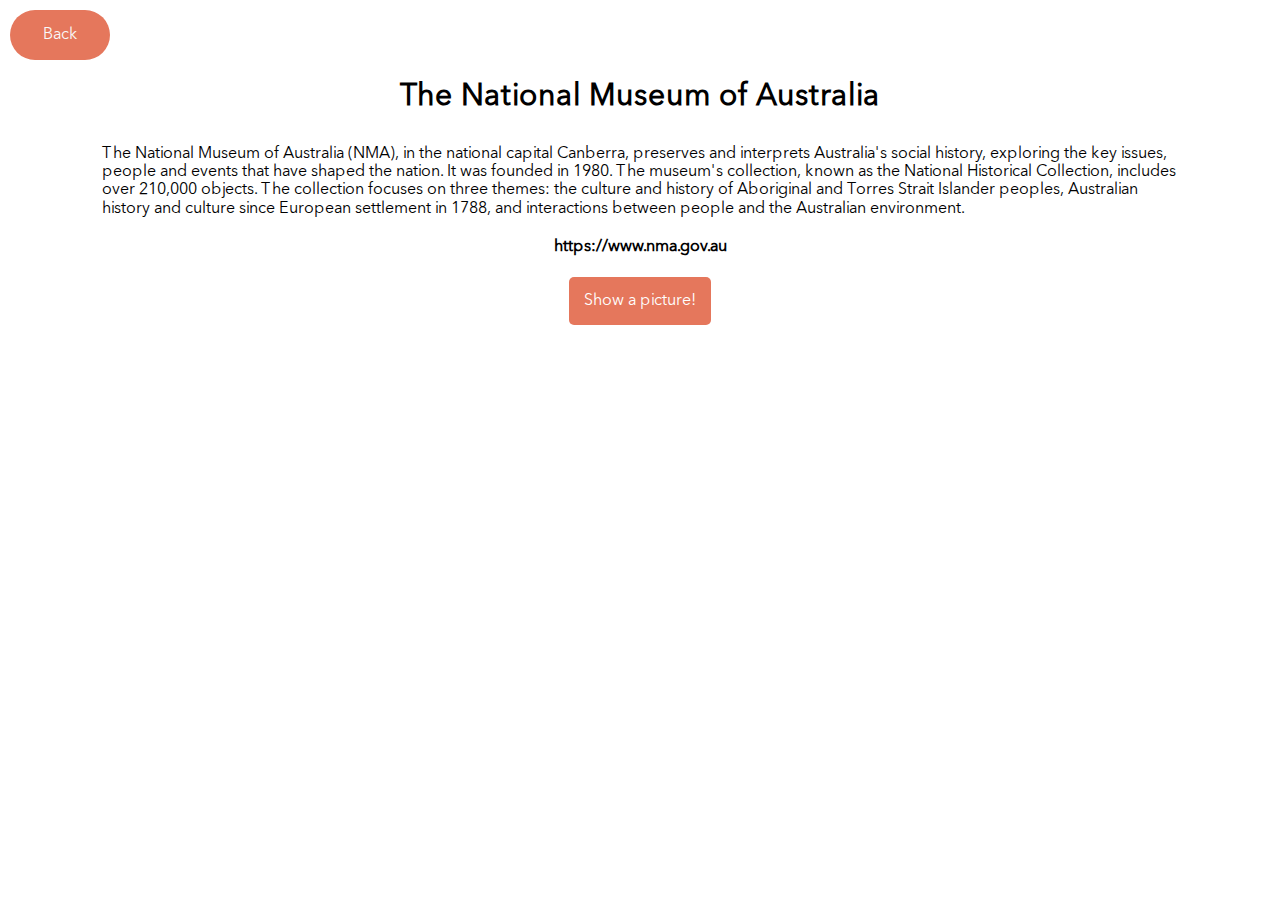
==== commit e5284edd: "tab for rijks and australia" ====
--- a/index_a.html
+++ b/index_a.html
@@ -1,31 +1,39 @@
 <!DOCTYPE html>
 <html lang="en">
+  <head>
+    <meta charset="UTF-8" />
+    <meta name="viewport" content="width=device-width, initial-scale=1.0" />
+    <title>The National Museum of Australia</title>
+    <link rel="stylesheet" href="./styles/normalize.css" />
+    <link rel="stylesheet" href="./styles/index.css" />
+  </head>
 
-<head>
-  <meta charset="UTF-8">
-  <meta name="viewport" content="width=device-width, initial-scale=1.0">
-  <title>The National Museum of Australia</title>
-  <link rel="stylesheet" href="./styles/normalize.css" />
-  <link rel="stylesheet" href="./styles/index.css" />
-</head>
+  <body>
+    <div class="back">
+      <a href="./index.html"
+        ><button type="button" class="back__btn">Back</button></a
+      >
+    </div>
+    <div class="container info">
+      <h1 class="header info__header">The National Museum of Australia</h1>
+      <p class="info__text">
+        The National Museum of Australia (NMA), in the national
+        capital Canberra, preserves and interprets Australia's social history,
+        exploring the key issues, people and events that have shaped the nation.
+        It was founded in 1980. The museum's collection, known as the National
+        Historical Collection, includes over 210,000 objects. The collection
+        focuses on three themes: the culture and history
+        of Aboriginal and Torres Strait Islander peoples, Australian history and
+        culture since European settlement in 1788, and interactions between
+        people and the Australian environment.
+      </p>
+      <a href=" https://www.nma.gov.au/" target="_blank" class="info__link">
+        https://www.nma.gov.au</a
+      >
 
-<body>
-  <div class="container info">
-    <h1 class="header info__header">The National Museum of Australia</h1>
-    <p class="info__text">The National Museum of Australia (NMA), in the national capital Canberra, preserves and
-      interprets Australia's social history, exploring the key issues, people and events that have shaped the nation. It
-      was founded in 1980.
-      The museum's collection, known as the National Historical Collection, includes over 210,000 objects. The
-      collection focuses on three themes: the culture and history of Aboriginal and Torres Strait Islander peoples,
-      Australian history and culture since European settlement in 1788, and interactions between people and
-      the Australian environment.
-    </p>
-    <a href=" https://www.nma.gov.au/" target="_blank" class="info__link"> https://www.nma.gov.au</a>
-
-    <button class="btn info__btn">Show a picture!</button>
-    <div id="artwork"></div>
-  </div>
-  <script src="./scripts/script_a.js"></script>
-</body>
-
+      <button class="btn info__btn">Show a picture!</button>
+      <div id="artwork"></div>
+    </div>
+    <script src="./scripts/script_a.js"></script>
+  </body>
 </html>
--- a/styles/index.css
+++ b/styles/index.css
@@ -1,9 +1,49 @@
 @charset "UTF-8";
-.gallery__menu > label, .gallery__block-title {
+.gallery__menu > label, .gallery__block-title, .museum__about {
   font-weight: 500;
   font-size: 1.25625rem;
   line-height: 27.46px;
   text-align: center;
+}
+
+#museum__search_one_input-button, #museum__search_two_input-button, #museum__search_three_input-button, #museum__search_four_input-button {
+  display: flex;
+  flex-direction: row;
+  gap: 5px;
+  align-items: center;
+}
+
+#museum__search_one-input, #museum__search_two-input, #museum__search_three-input, #museum__search_four-input {
+  width: 200px;
+  height: 40px;
+  border: 1px solid #000000;
+  padding: 0 0.625rem 0 0.625rem;
+  border-radius: 15px;
+}
+
+#museum__search_one-button, #museum__search_two-button, #museum__search_three-button, #museum__search_four-button {
+  background-image: url("../images/search.svg");
+  background-color: #f9f9f9;
+  background-position: center;
+  background-size: contain;
+  background-repeat: no-repeat;
+  border: 1px solid;
+  width: 50px;
+  height: 41px;
+  border-radius: 20px;
+}
+#museum__search_one-button:hover, #museum__search_two-button:hover, #museum__search_three-button:hover, #museum__search_four-button:hover {
+  border: 2px solid;
+  background-color: #f9f9f9;
+  background-image: url("../images/search_hover.svg");
+}
+
+.museum__search_one-result, .museum__search_two-result, .museum__search_three-result, .museum__search_four-result {
+  margin: 3.125rem 0 3.125rem 0;
+  display: flex;
+  flex-flow: row nowrap;
+  justify-content: center;
+  gap: 1rem;
 }
 
 @font-face {
@@ -37,25 +77,6 @@
   padding-right: 8%;
 }
 
-.testimonial__container {
-  display: flex;
-}
-
-.testimonial__card {
-  display: grid;
-  width: 35%;
-  margin: 1%;
-}
-
-.stars {
-  display: flex;
-  justify-content: space-between;
-  padding-right: 7%;
-}
-
-.stars img {
-  width: 35px;
-}
 /* Стили для header */
 .header {
   grid-column: 1fr, 1fr;
@@ -71,44 +92,31 @@
   height: 1.1em;
   list-style: none;
   padding-bottom: 60px;
-  padding-top: 15px;
-
-}
-.menu a:hover{
-	color:rgba(234, 116, 98, 1);
-}
-.buttons{
-    display: flex;
-    position:absolute;
-    gap:10px;
-    top: 0px;
-    right: 50px;
-    list-style: none;
-    padding-top: 15px;
-}
-.log_in{
-  width: Hug (111.49px)px;
-  height: Hug (56.2px)px;
-  padding: 11.1px 27.74px 11.1px 27.74px;
-  gap: 11.1px;
-  border-radius: 5.55px 5.55px 5.55px 5.55px;
-  border: 1.39px 0px 0px 0px;
-  opacity: 0px;
-  background: rgba(255, 255, 255, 1);
-  border: 1.39px solid rgba(230, 230, 230, 1);
-  font-weight: bold;
-}
-.getStarted{
-  width: Hug (196.78px)px;
-  height: Hug (56.2px)px;
-  padding: 11.1px 16.65px 11.1px 27.74px;
-  gap: 11.1px;
-  border-radius:5.55px 5.55px 5.55px 5.55px;
-  opacity: 0px;
-  background: rgba(234, 116, 98, 1);
-  border: 1px solid rgba(255, 255, 255, 1);
-  color:rgba(255, 255, 255, 1);
-  font-weight: bold;
+}
+
+.buttons {
+  display: flex;
+  position: absolute;
+  gap: 10px;
+  top: 0px;
+  right: 70px;
+  list-style: none;
+}
+
+.log_in {
+  width: 65px;
+  height: 35px;
+  color: rgb(8, 8, 8);
+  border: 0.7px solid rgb(230, 230, 230);
+  background-color: rgb(255, 255, 255);
+}
+
+.getStarted {
+  width: 130px;
+  height: 35px;
+  background-color: rgb(234, 116, 98);
+  color: rgb(255, 255, 255);
+  border: 1px solid rgb(255, 255, 255);
 }
 
 a {
@@ -124,13 +132,11 @@
   gap: 10px;
   color: rgb(0, 0, 0);
 }
-#arrow{
-  width:  (25.78px)px;
-  height:  (20.2px)px;
-}
+
 /* Конец  header */
 /********************************** GALLERY ***********************************/
 .gallery__container {
+  margin: 50px 0 0 0;
   display: flex;
   flex-flow: row nowrap;
   justify-content: space-between;
@@ -166,7 +172,6 @@
   border-bottom-color: #000000;
 }
 .gallery__block {
-  margin: 0 0 0 10.4375rem;
   width: 22.25rem;
   overflow: hidden;
 }
@@ -196,16 +201,30 @@
   margin: 1.033rem 0 0 0;
 }
 
+.hidden {
+  display: none !important;
+}
+
+.museum__about {
+  margin: 0 0 1.25rem 0;
+  display: flex;
+  flex-direction: column;
+  align-items: flex-start;
+}
+.museum__about > p {
+  text-align: start;
+}
+.museum__about_title {
+  font-family: "Avenir-Bold";
+}
 .museum__container {
-  margin-top: 3.75rem;
+  margin-top: 1.75rem;
 }
 .museum__container-all {
-  display: flex;
-  flex-wrap: wrap;
+  width: 50%;
+  display: flex;
+  flex-direction: row;
   justify-content: center;
-  width: 100%;
-  margin: 0px auto;
-  align-items: center;
 }
 .museum__container_picture {
   display: flex;
@@ -216,60 +235,85 @@
 }
 .museum__container_picture > img {
   justify-content: center;
-  margin: 0 0 20px 0;
+  margin: 0 0 1.25rem 0;
   width: 60%;
 }
 .museum__container_picture > label {
-  font-size: 20px;
+  font-size: 1.25rem;
 }
 .museum__title {
   text-align: center;
   font-size: 1.5rem;
 }
-.museum__search-result {
-  margin: 50px 0 0 0;
-  display: flex;
-  flex-flow: row nowrap;
-  justify-content: center;
-  gap: 1rem;
-}
-
-#museum__search_input-button {
-  display: flex;
-  flex-direction: row;
-  gap: 5px;
-}
-#museum__search-input {
-  width: 200px;
-  height: 40px;
-  border: 1px solid #000000;
-  padding: 0 10px 0 10px;
-  border-radius: 15px;
-}
-#museum__search-button {
-  background-image: url("../images/search.svg");
-  background-color: #f9f9f9;
-  background-position: center;
-  background-size: contain;
-  background-repeat: no-repeat;
-  border: 1px solid;
-  width: 50px;
-  height: 41px;
-  border-radius: 20px;
-}
-#museum__search-button:hover {
-  border: 2px solid;
-  background-color: #f9f9f9;
-  background-image: url("../images/search_hover.svg");
-}
-
+.museum__title > a {
+  color: #000000;
+}
+.museum__title > a:hover {
+  cursor: pointer;
+  color: #e36f2d;
+  transition: 0.15s ease;
+}
+.museum__search {
+  margin-top: 3.75rem;
+}
+.back {
+  display: flex;
+  align-items: flex-start;
+  margin: 10px 0 0 10px;
+}
+.back__btn {
+  height: 50px;
+  width: 100px;
+  border-radius: 50px;
+  background-color: #e5775c;
+  color: #f9f9f9;
+  border: none;
+  font-style: "Avenir-Regular";
+}
+.back__btn:hover {
+  background-color: #f09c76;
+}
+
+@media screen and (max-width: 910px) {
+  .gallery__block {
+    display: none;
+  }
+  #museum__search_one_input-button, #museum__search_two_input-button, #museum__search_three_input-button, #museum__search_four_input-button {
+    align-items: center !important;
+    flex-direction: column !important;
+    flex-wrap: wrap !important;
+  }
+}
+@media screen and (max-width: 600px) {
+  .gallery__container {
+    justify-content: center;
+    align-items: center;
+  }
+  .gallery__menu {
+    padding: 0;
+  }
+  .gallery__menu > label {
+    font-size: 13px;
+  }
+  .museum__container {
+    display: flex;
+    flex-direction: column;
+    align-items: flex-start;
+  }
+  .museum__about {
+    margin: 1.25rem 0 1.25rem 0;
+  }
+  .museum__search_one-result, .museum__search_two-result, .museum__search_three-result, .museum__search_four-result {
+    flex-direction: column !important;
+  }
+}
 .museums {
-  padding-bottom: 20px;
+  padding-bottom: 60px;
 }
 
 .museums__list {
   display: grid;
-  grid-template-columns: repeat(3, 1fr);
+  grid-template-columns: repeat(2, 1fr);
   grid-template-rows: repeat(2, 1fr);
   gap: 10px;
 }
@@ -324,6 +368,7 @@
   transform: scale(1.09);
 }
 
+/* Start css for block footer */
 .footer_conteiner_main {
   margin-top: 5%;
   display: grid;
@@ -339,13 +384,13 @@
   justify-content: center;
   align-content: center;
   position: relative;
-  margin-bottom: 5%;
+  margin-bottom: 3%;
 }
 
 #footer_btn {
   position: absolute;
-  width: 15vw;
-  top: 3%;
+  width: 17vw;
+  margin-top: 0.5%;
   justify-self: center;
   background: rgb(227, 111, 45);
   text-align: center;
@@ -353,6 +398,7 @@
   color: #fff;
   text-transform: uppercase;
   letter-spacing: 2px;
+  margin-bottom: 3%;
 }
 
 #footer_btn:before {
@@ -394,6 +440,7 @@
 }
 
 #qouteTwo {
+  margin-top: 2%;
   text-align: right;
 }
 
@@ -430,10 +477,10 @@
 }
 
 .footer_span_links {
-  margin-left: 2%;
-  text-align: center;
+  text-align: start;
   padding-top: 2%;
   font-family: "Avenir-Regular";
+  color: #000000;
 }
 
 .instagram_icon {
@@ -455,6 +502,7 @@
   font-family: "Avenir-Bold";
 }
 
+/* finish css for block footer */
 .info {
   display: flex;
   flex-direction: column;
@@ -496,4 +544,26 @@
 
 #artwork {
   padding-top: 20px;
-}/*# sourceMappingURL=index.css.map */+}
+
+@media all and (max-width: 450px) {
+  .museums__list {
+    grid-template-columns: 1fr;
+    grid-template-rows: 1fr 0.5fr 0.5fr 1fr;
+  }
+  .museums__link-1 {
+    grid-area: 1/1/2/2;
+  }
+  .museums__link-2 {
+    grid-area: 2/1/3/2;
+  }
+  .museums__link-3 {
+    grid-area: 3/1/4/2;
+  }
+  .museums__link-4 {
+    grid-area: 4/1/5/2;
+  }
+  .museums__link {
+    width: 300px;
+  }
+}